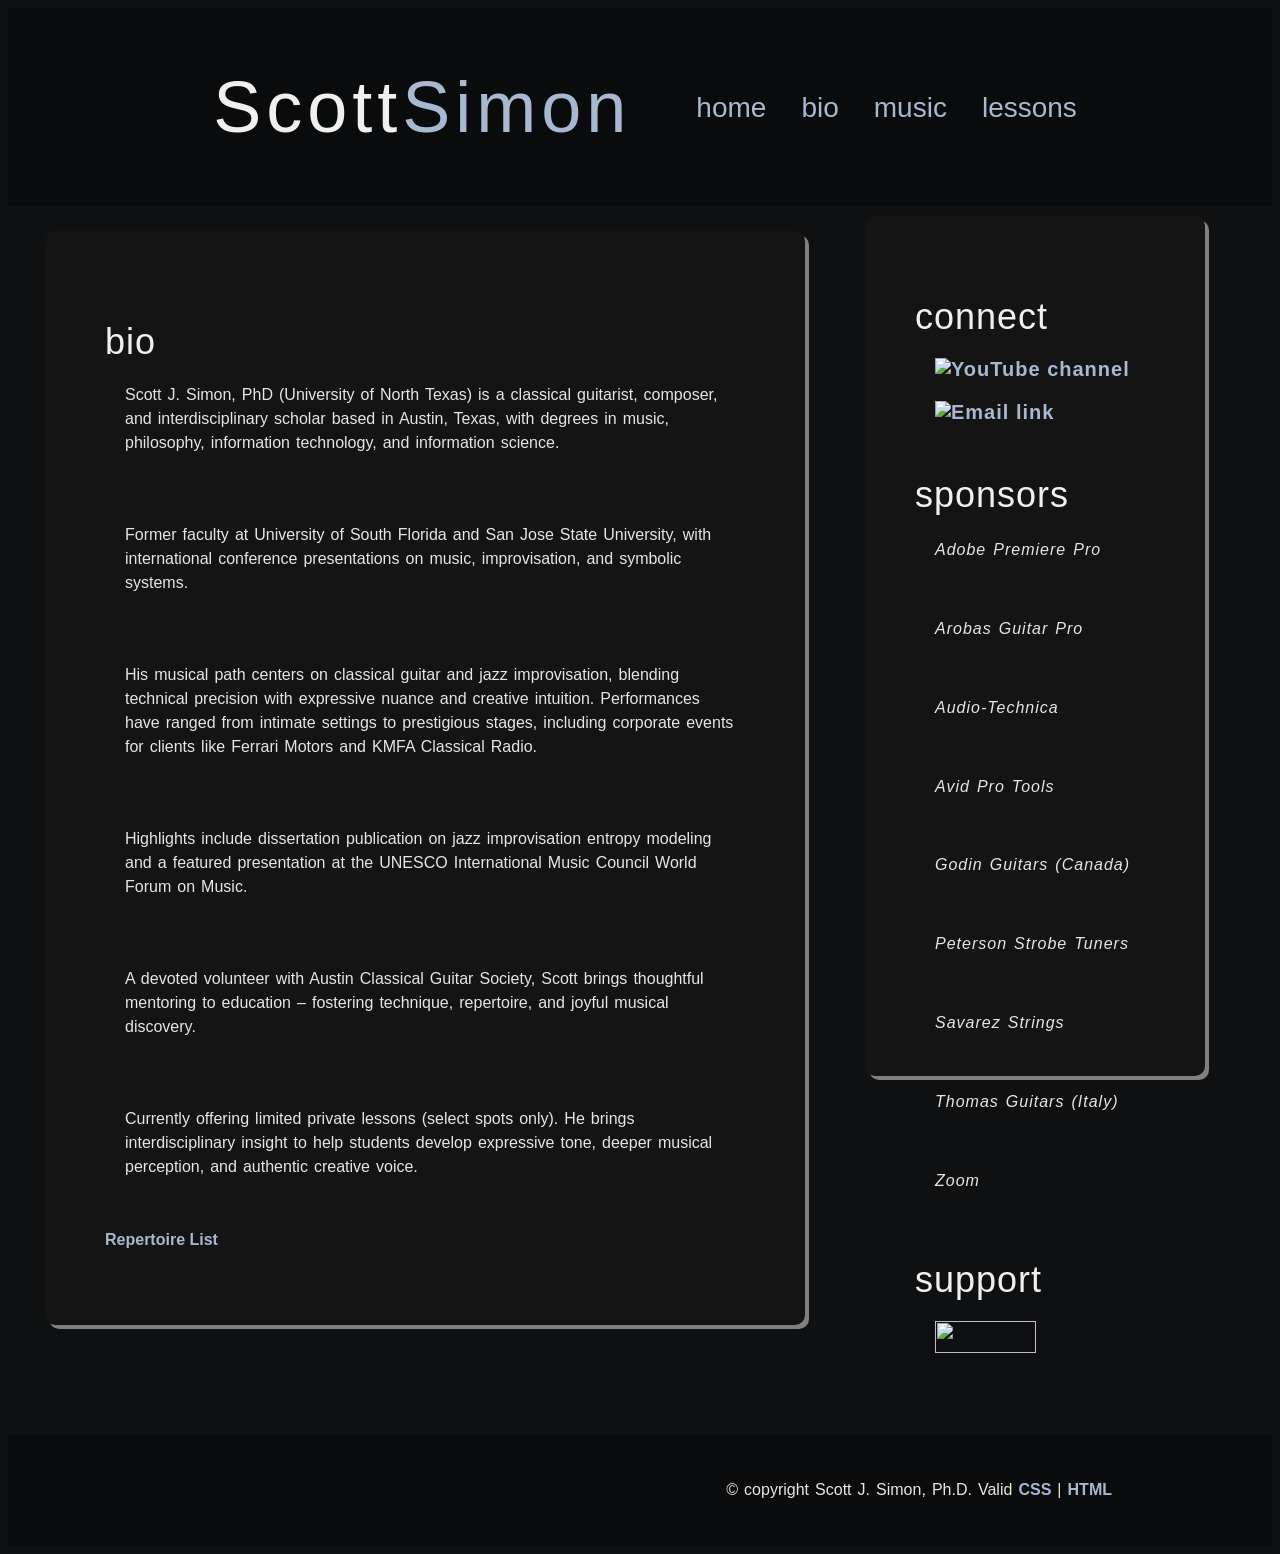
==== bio.html @ 109a1399 "Updated repertoire list" ====
<!DOCTYPE html>
<html lang="en">

<head>

    <meta charset="UTF-8">
    <meta http-equiv="X-UA-Compatible" content="IE=edge">
    <meta name="viewport" content="width=device-width, initial-scale=1.0">
	<meta name="description" content="Scott Simon, Guitarist and Instructor in Austin Texas." />
	<meta name="google-site-verification" content="yXEsLO_WBdoYjr9smmSaEwPHLW7d1sz7DmSNYf0ar5c" />
	<meta name="keywords" content="Scott Simon,Classical Guitar,Jazz Guitar,Austin Classical Guitar,ACG,Austin,Texas,Manuel Barrueco,Pat Metheny,Ralph Towner,Dominic Miller,Segovia,Julian Bream,John Williams,Christopher Parkening,David Russell,University of North Texas" />
	<meta name="location" content="Austin, Texas, USA" />
	<meta name="robots" content="follow,index" />

    <link rel="stylesheet" href="./assets/css/reset.css">
    <link rel="stylesheet" href="./assets/css/style.css">
    <link rel="icon" type="image/png" href="./assets/img/simon-8-ball.png">

    <title>Scott Simon | Bio</title>

</head>

<body>

    <header class="header">

        <h1>Scott<span class="simon">Simon</span></h1> 

        <nav>
            <ul>
                <li>
                    <a href="./index.html">home</a>
                </li>
                <li>
                    <a href="./bio.html">bio</a>
                </li>
                <li>
                    <a href="./music.html">music</a>
                </li>
                <li>
                    <a href="./lessons.html">lessons</a>
                </li>
            </ul>
        </nav>

   </header>

<main>

 <main class="container">
   
    <div class="content">

        <section class="content-pages">

            <h2>bio</h2>
          
						<p>Scott J. Simon, PhD (University of North Texas) is a classical guitarist, composer, and interdisciplinary scholar based in Austin, Texas, with degrees in music, philosophy, information technology, and information science.</p><br><br>

						<p>Former faculty at University of South Florida and San Jose State University, with international conference presentations on music, improvisation, and symbolic systems.</p><br><br>
						
						<p>His musical path centers on classical guitar and jazz improvisation, blending technical precision with expressive nuance and creative intuition. Performances have ranged from intimate settings to prestigious stages, including corporate events for clients like Ferrari Motors and KMFA Classical Radio.</p><br><br>
						
						<p>Highlights include dissertation publication on jazz improvisation entropy modeling and a featured presentation at the UNESCO International Music Council World Forum on Music.</p><br><br>
						
						<p>A devoted volunteer with Austin Classical Guitar Society, Scott brings thoughtful mentoring to education – fostering technique, repertoire, and joyful musical discovery.</p><br><br>
						
						<p>Currently offering limited private lessons (select spots only). He brings interdisciplinary insight to help students develop expressive tone, deeper musical perception, and authentic creative voice.</p><br><br>
						
            <a href="assets/dox/Simon_Repertoire.pdf" target="new">Repertoire List</a></p>

        </section>

        <aside class="aside">
            
            <section class="aside-info">
                
                <h2>connect</h2>

                <a href="https://www.youtube.com/channel/UC__pHcxO99op0351p-qzZzg?view_as=subscriber" target="_blank"><img src="assets/img/youtube.png" width="32" height="30" alt="YouTube channel"title="Scott's YouTube Channel"/></a>
                    
                <a href="mailto:simon_phd@proton.me" target="_blank"><img src="assets/img/mail.png" width="32" height="32" margin-bottom: 2px alt="Email link" title="simon_phd@proton.me"/></a>

                <h2>sponsors</h2>

								<p>Adobe Premiere Pro</p><br>
								<p>Arobas Guitar Pro</p><br>
								<p>Audio-Technica</p><br>
								<p>Avid Pro Tools</p><br>
								<p>Godin Guitars (Canada)</p><br>
								<p>Peterson Strobe Tuners</p><br>
								<p>Savarez Strings</p><br>
								<p>Thomas Guitars (Italy)</p><br>
								<p>Zoom</p><br>
              
                <h2>support</h2>
                         
                <a href="https://www.paypal.com/paypalme2/ScottJSimon" target="_blank"><img src="assets/img/paypal.png" width="101" height="32" alt=""/></a>

            </section>

        </aside>

    </div>
</main>

   <footer class="footer">

    <p>&copy; copyright Scott J. Simon,&nbspPh.D.&nbspValid  <a href="http://jigsaw.w3.org/css-validator/">CSS</a> | <a href="http://validator.w3.org/">HTML</a></p>

</footer>
    
</body>

</html>
---- assets/css/style.css ----
/* Variables */
:root {
	--border-radius: 10px;
	--box-shadow: 4px 4px grey;
}

/* Universal selector */
* {
	font-family: Calibri, 'Calibri Light', 'Gill Sans', 'Gill Sans MT', 'Trebuchet MS', sans-serif;
}

/* Element selectors */
body {
	background-color: #0F1011;
}

/* Links */
a {
	color: #A8B8D0;
	background-color: inherit;
	text-decoration: none;
	font-weight: 600;
}

a:hover {
	background-color: inherit;
	text-decoration: underline;
	text-decoration-color: #E2DFDB;
}

/* Headers - Calibri Light for titles */
h1, h2, h3, h4 {
    font-family: 'Calibri Light', Calibri, 'Gill Sans', 'Gill Sans MT', 'Trebuchet MS', sans-serif;
}

h1 {
    display: inline-block;
    font-size: 72px;
    font-weight: 200;
    letter-spacing: 5px;
    color: #F0F0F0;
}

h2 {
    margin-bottom: 20px;
    font-size: 36px;
    font-weight: 200;
    letter-spacing: 1px;
    color: #F0F0F0;
}

h3 {
    margin-bottom: 10px;
    font-size: 18.5px;
    color: #E8E6E3;
}

h4 {
    font-size: 16px;
    padding-left: 10px;
    color: #E8E6E3;
}

p {
	font-size: 16px;
	color: #E8E6E3;
	line-height: 1.5rem;
	font-weight: 400;
	line-height: 1.8;
	word-spacing: 0.1em;
}

/* Class selectors */
.header {
	display: flex;
	flex-wrap: wrap;
	padding: 10px 0px 10px 10px;
	margin-bottom: 0px;
	background-color: #0A0B0C;
	justify-content: center; 
}

.header h1 .simon {
	color: #A8B8D0;
}

.header nav {
	text-align: right;
	margin-top: 30px;
	font-size: 36px;
	font-weight: 400;
}

.header nav ul {
	list-style: none;
}

.header nav ul li {
	display: inline-block;
	margin-left: 25px;
	padding-bottom: 10px
}

.header nav a {
	font-size: 28px;
	font-weight: 200;
}

.container {
	display: flex;
	flex-wrap: wrap;
	justify-content: center; 
}

.hero {
	display: flex;
	flex-wrap: wrap;
	justify-content: center;
	margin: 50px 20px 20px 40px;
}

.hero img {
	margin-right: 35px;
	border-radius: var(--border-radius);
	box-shadow: var(--box-shadow);
}

.header-box {
	max-width: 560px;
	height: 315px;
	margin: 40px 50px 0px 20px;
	border-radius: var(--border-radius);
	box-shadow: var(--box-shadow);
}

.header-box iframe {
	border-radius: var(--border-radius);
	box-shadow: var(--box-shadow);
}

.content {
	width: 100%;
	display: flex;
	flex-wrap: wrap;
	justify-content: center;
	margin-bottom: 100px;
}

.content-intro {
	width: 680px;
	padding: 60px 20px 60px 60px;
	margin: 20px 10px 10px 20px;
	background-color:#141414;
	font-weight: 400;
	border-radius: var(--border-radius);
	box-shadow: var(--box-shadow);  
}

.content-intro p {
	padding: 0px 50px 0px 20px;
}

.content-intro iframe {
	margin-left: 35px;
}

.content-intro img {
	border-radius: var(--border-radius);
	box-shadow: var(--box-shadow);
}

.content-pages {
	width: 680px;
	padding: 60px 20px 60px 60px;
	margin: 25px 10px 10px 20px;
	background-color:#141414;
	font-weight: 400;
	border-radius: var(--border-radius);
	box-shadow: var(--box-shadow);  
}

.content-pages p {
	padding: 0px 50px 0px 20px;
	line-height: 1.5rem;
}

.content-pages img {
	margin-left: 40px;
	border-radius: var(--border-radius);
	box-shadow: var(--box-shadow);
}

.aside {
	width: 280px;
	height: 800px;
	padding: 50px 10px 10px 50px;
	margin: 10px 50px 0px 50px;
	background-color: #141414;
	letter-spacing: 1px;
	border-radius: var(--border-radius);
	box-shadow: var(--box-shadow);
}  

.aside a {
	font-size: 20px;
	font-weight: 600;
}

.aside img {
	margin: 0px 10px 20px 20px;
}

.aside-info p {
	font-style: italic;
	padding-left: 20px;
}

.footer {
	text-align: right;
	padding: 25px 160px 25px 0px;
	background-color:#0A0B0C;
}

/* Media queries */
@media screen and (min-width: 1990px) {
	.header, .container, .footer  {
	zoom: 2;
 }
}

@media screen and (max-width: 992px)
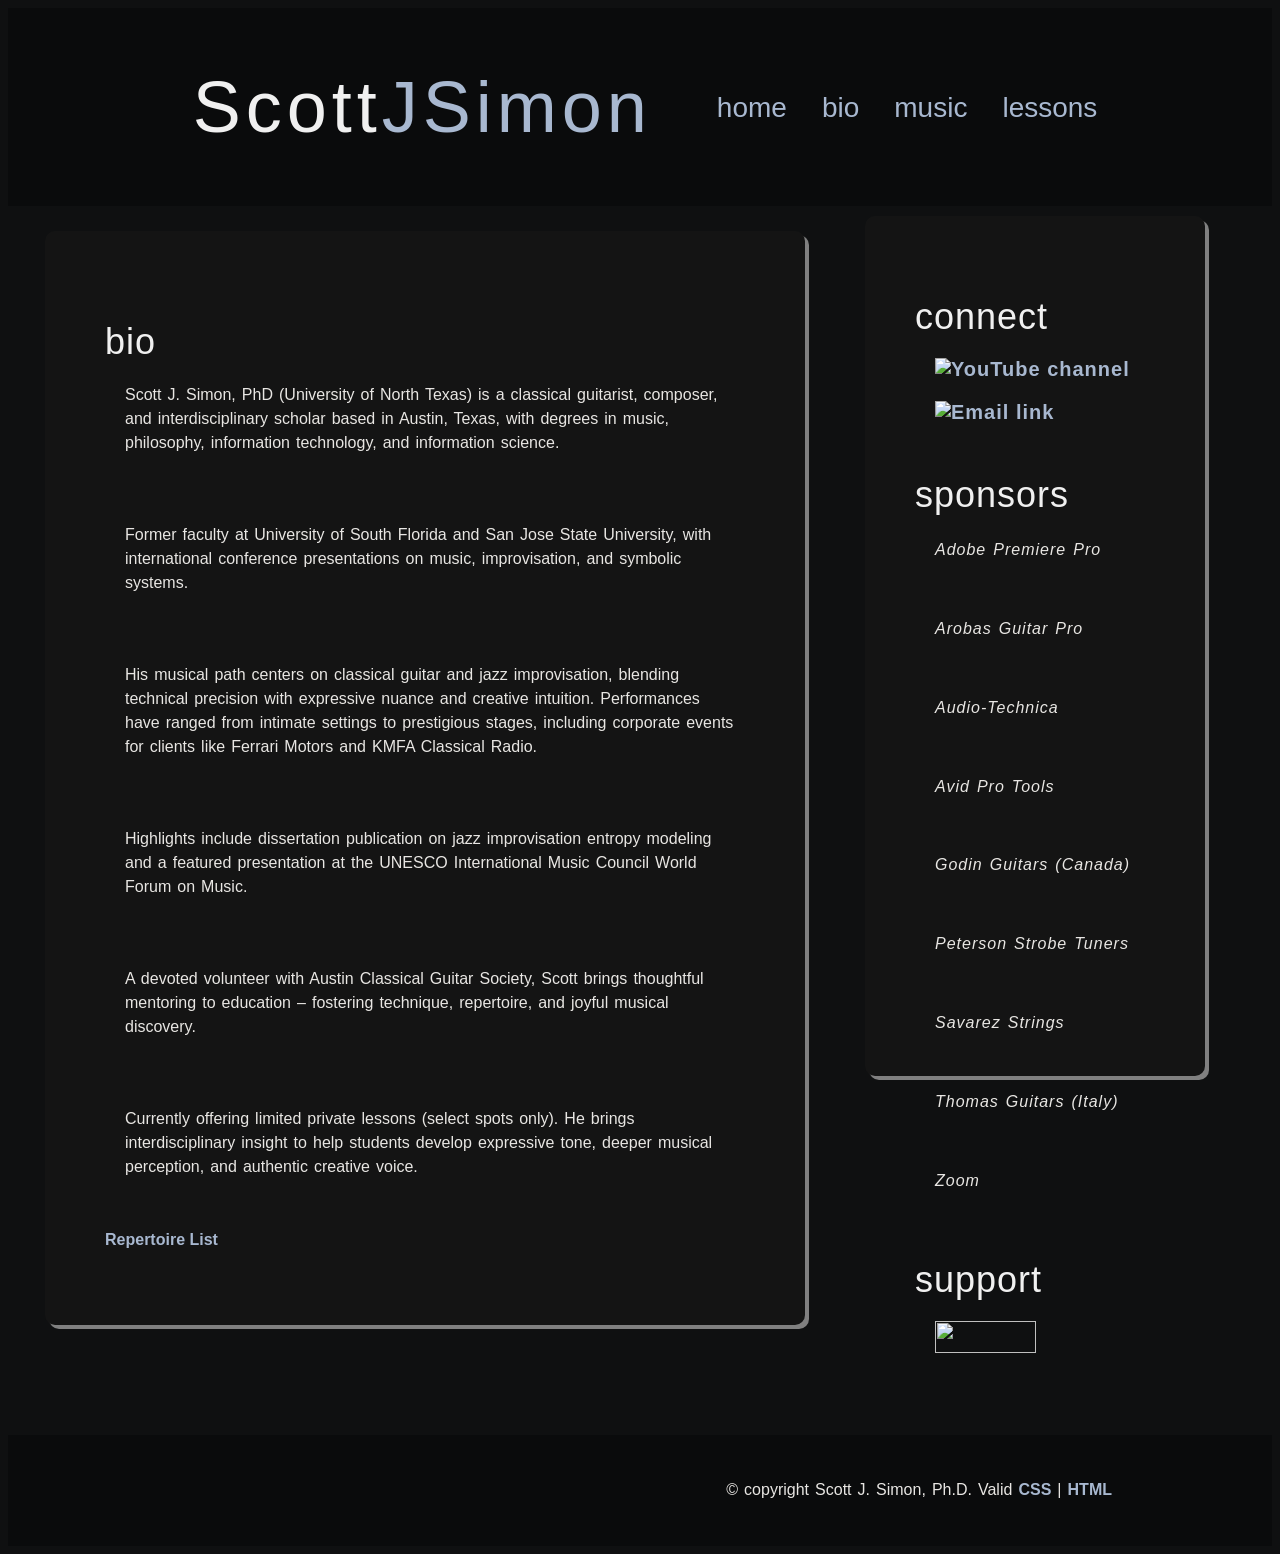
==== commit 77eaf4fe: "Updated banner" ====
--- a/bio.html
+++ b/bio.html
@@ -1,22 +1,40 @@
 <!DOCTYPE html>
 <html lang="en">
 
-<head>
+	<head>
 
+    <!-- Basic Meta -->
     <meta charset="UTF-8">
     <meta http-equiv="X-UA-Compatible" content="IE=edge">
     <meta name="viewport" content="width=device-width, initial-scale=1.0">
-	<meta name="description" content="Scott Simon, Guitarist and Instructor in Austin Texas." />
-	<meta name="google-site-verification" content="yXEsLO_WBdoYjr9smmSaEwPHLW7d1sz7DmSNYf0ar5c" />
-	<meta name="keywords" content="Scott Simon,Classical Guitar,Jazz Guitar,Austin Classical Guitar,ACG,Austin,Texas,Manuel Barrueco,Pat Metheny,Ralph Towner,Dominic Miller,Segovia,Julian Bream,John Williams,Christopher Parkening,David Russell,University of North Texas" />
-	<meta name="location" content="Austin, Texas, USA" />
-	<meta name="robots" content="follow,index" />
 
+    <!-- SEO -->
+		<title>Scott J. Simon | Bio | Classical Guitarist & Composer</title>
+
+		<meta name="description" content="Scott J. Simon, PhD is a classical guitarist, composer, and interdisciplinary scholar based in Austin, Texas. Former faculty at University of South Florida and San Jose State, with international presentations and published research on jazz improvisation." />
+
+    <meta name="keywords" content="classical guitar, contemporary classical guitar, meditative guitar, non-functional harmony, ECM style guitar, original classical guitar compositions, Austin classical guitarist" />
+
+    <meta name="robots" content="index, follow">
+    <meta name="google-site-verification" content="yXEsLO_WBdoYjr9smmSaEwPHLW7d1sz7DmSNYf0ar5c" />
+
+    <!-- Open Graph (Facebook, LinkedIn, etc.) -->
+    <meta property="og:title" content="Scott J. Simon | Classical Guitarist & Composer" />
+    <meta property="og:description" content="Meditative classical guitar music rooted in non-functional harmony and ECM aesthetics. Original compositions and sheet music from Austin, Texas." />
+    <meta property="og:type" content="website" />
+    <meta property="og:url" content="https://simonmusic.me" />
+    <meta property="og:image" content="https://simonmusic.me/assets/img/og-image.jpg" />
+
+    <!-- Twitter Card -->
+    <meta name="twitter:card" content="summary_large_image" />
+    <meta name="twitter:title" content="Scott J. Simon | Classical Guitarist & Composer" />
+    <meta name="twitter:description" content="Meditative classical guitar music rooted in non-functional harmony and ECM aesthetics. Original compositions and sheet music from Austin, Texas." />
+    <meta name="twitter:image" content="https://simonmusic.me/assets/img/og-image.jpg" />
+
+    <!-- Stylesheets & Favicon -->
     <link rel="stylesheet" href="./assets/css/reset.css">
     <link rel="stylesheet" href="./assets/css/style.css">
     <link rel="icon" type="image/png" href="./assets/img/simon-8-ball.png">
-
-    <title>Scott Simon | Bio</title>
 
 </head>
 
@@ -24,7 +42,7 @@
 
     <header class="header">
 
-        <h1>Scott<span class="simon">Simon</span></h1> 
+        <h1>Scott<span class="simon">JSimon</span></h1> 
 
         <nav>
             <ul>
@@ -77,7 +95,7 @@
                 
                 <h2>connect</h2>
 
-                <a href="https://www.youtube.com/channel/UC__pHcxO99op0351p-qzZzg?view_as=subscriber" target="_blank"><img src="assets/img/youtube.png" width="32" height="30" alt="YouTube channel"title="Scott's YouTube Channel"/></a>
+                <a href="https://www.youtube.com/channel/UC__pHcxO99op0351p-qzZzg" target="_blank"><img src="assets/img/youtube.png" width="32" height="30" alt="YouTube channel"title="Scott's YouTube Channel"/></a>
                     
                 <a href="mailto:simon_phd@proton.me" target="_blank"><img src="assets/img/mail.png" width="32" height="32" margin-bottom: 2px alt="Email link" title="simon_phd@proton.me"/></a>
 
--- a/assets/css/style.css
+++ b/assets/css/style.css
@@ -228,4 +228,8 @@
  }
 }
 
-@media screen and (max-width: 992px)+@media screen and (max-width: 992px) {
+	.header, .container, .footer {
+			background-color: #141414;
+	}
+}
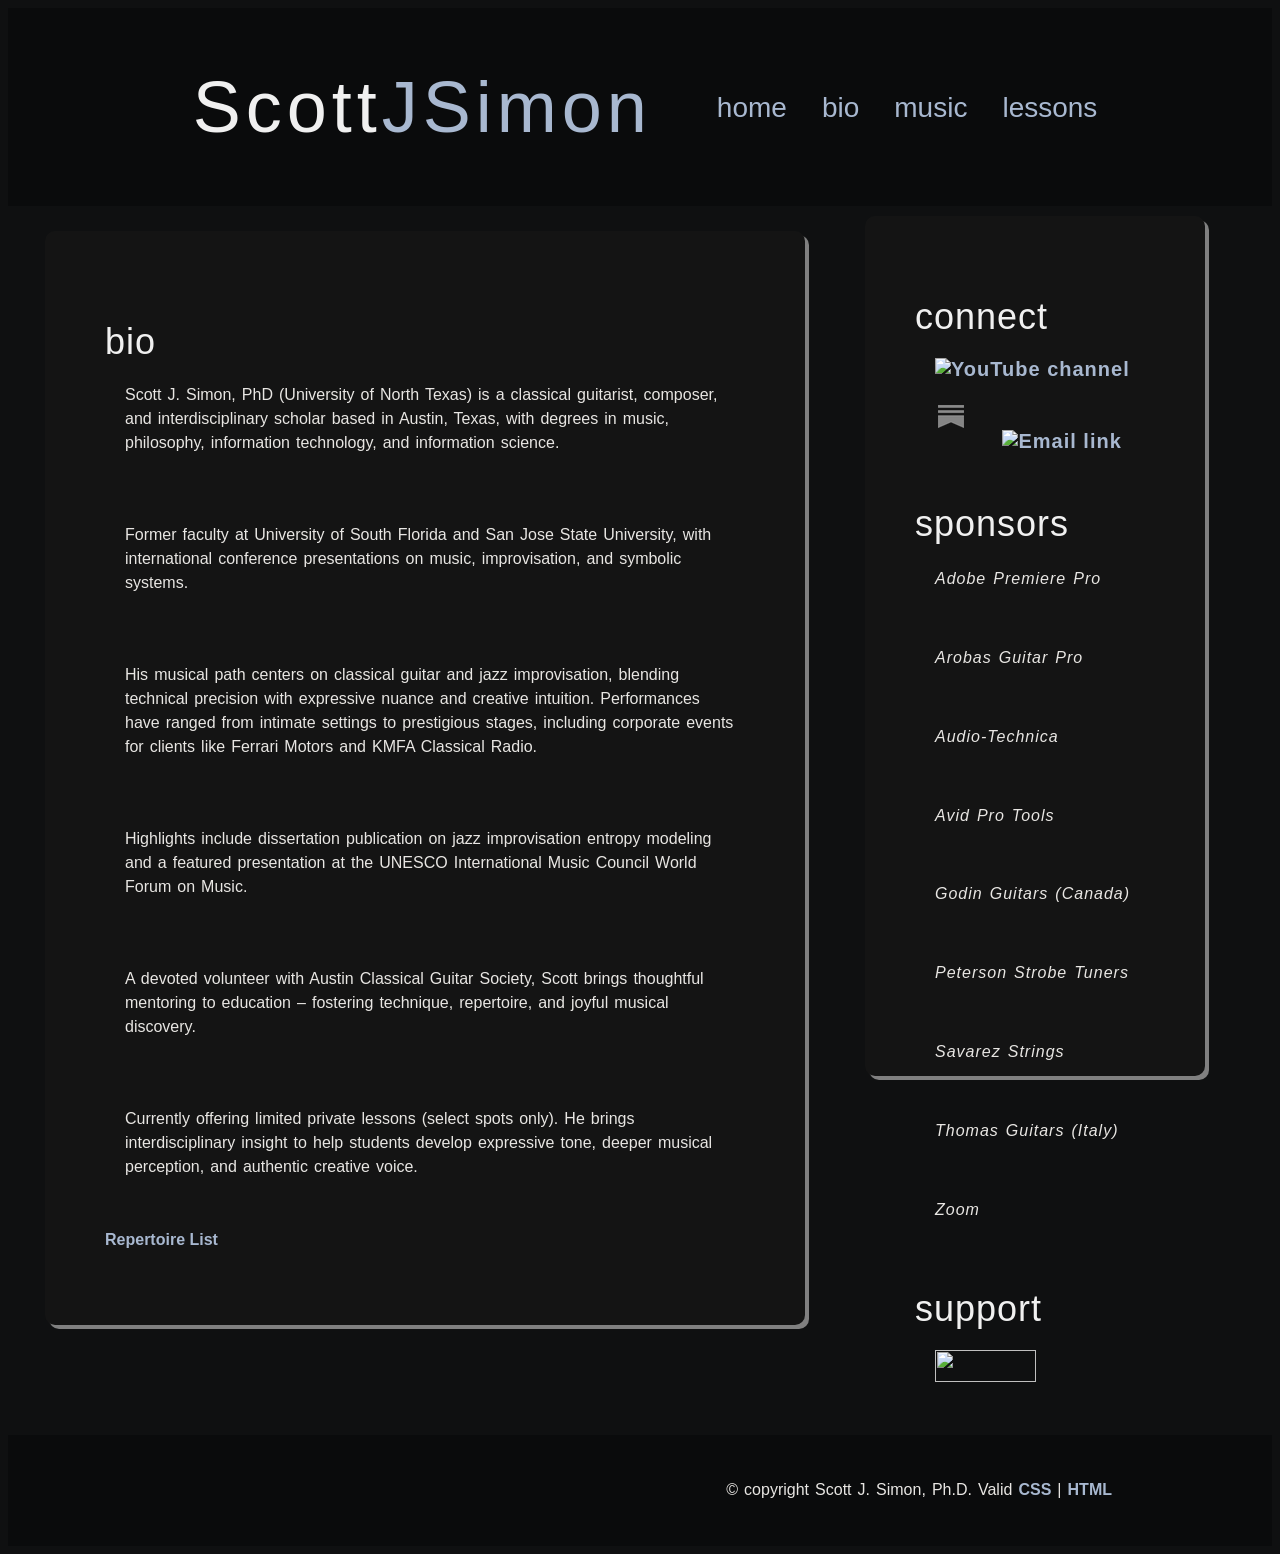
==== commit b30dc6db: "Added Substack icon to sidebar" ====
--- a/bio.html
+++ b/bio.html
@@ -96,6 +96,9 @@
                 <h2>connect</h2>
 
                 <a href="https://www.youtube.com/channel/UC__pHcxO99op0351p-qzZzg" target="_blank"><img src="assets/img/youtube.png" width="32" height="30" alt="YouTube channel"title="Scott's YouTube Channel"/></a>
+
+							
+								<a href="https://scottjsimon.substack.com/" target="_blank"><img src="assets/img/substack.png" alt="Substack"title="Scott's Substack"/></a>
                     
                 <a href="mailto:simon_phd@proton.me" target="_blank"><img src="assets/img/mail.png" width="32" height="32" margin-bottom: 2px alt="Email link" title="simon_phd@proton.me"/></a>
 
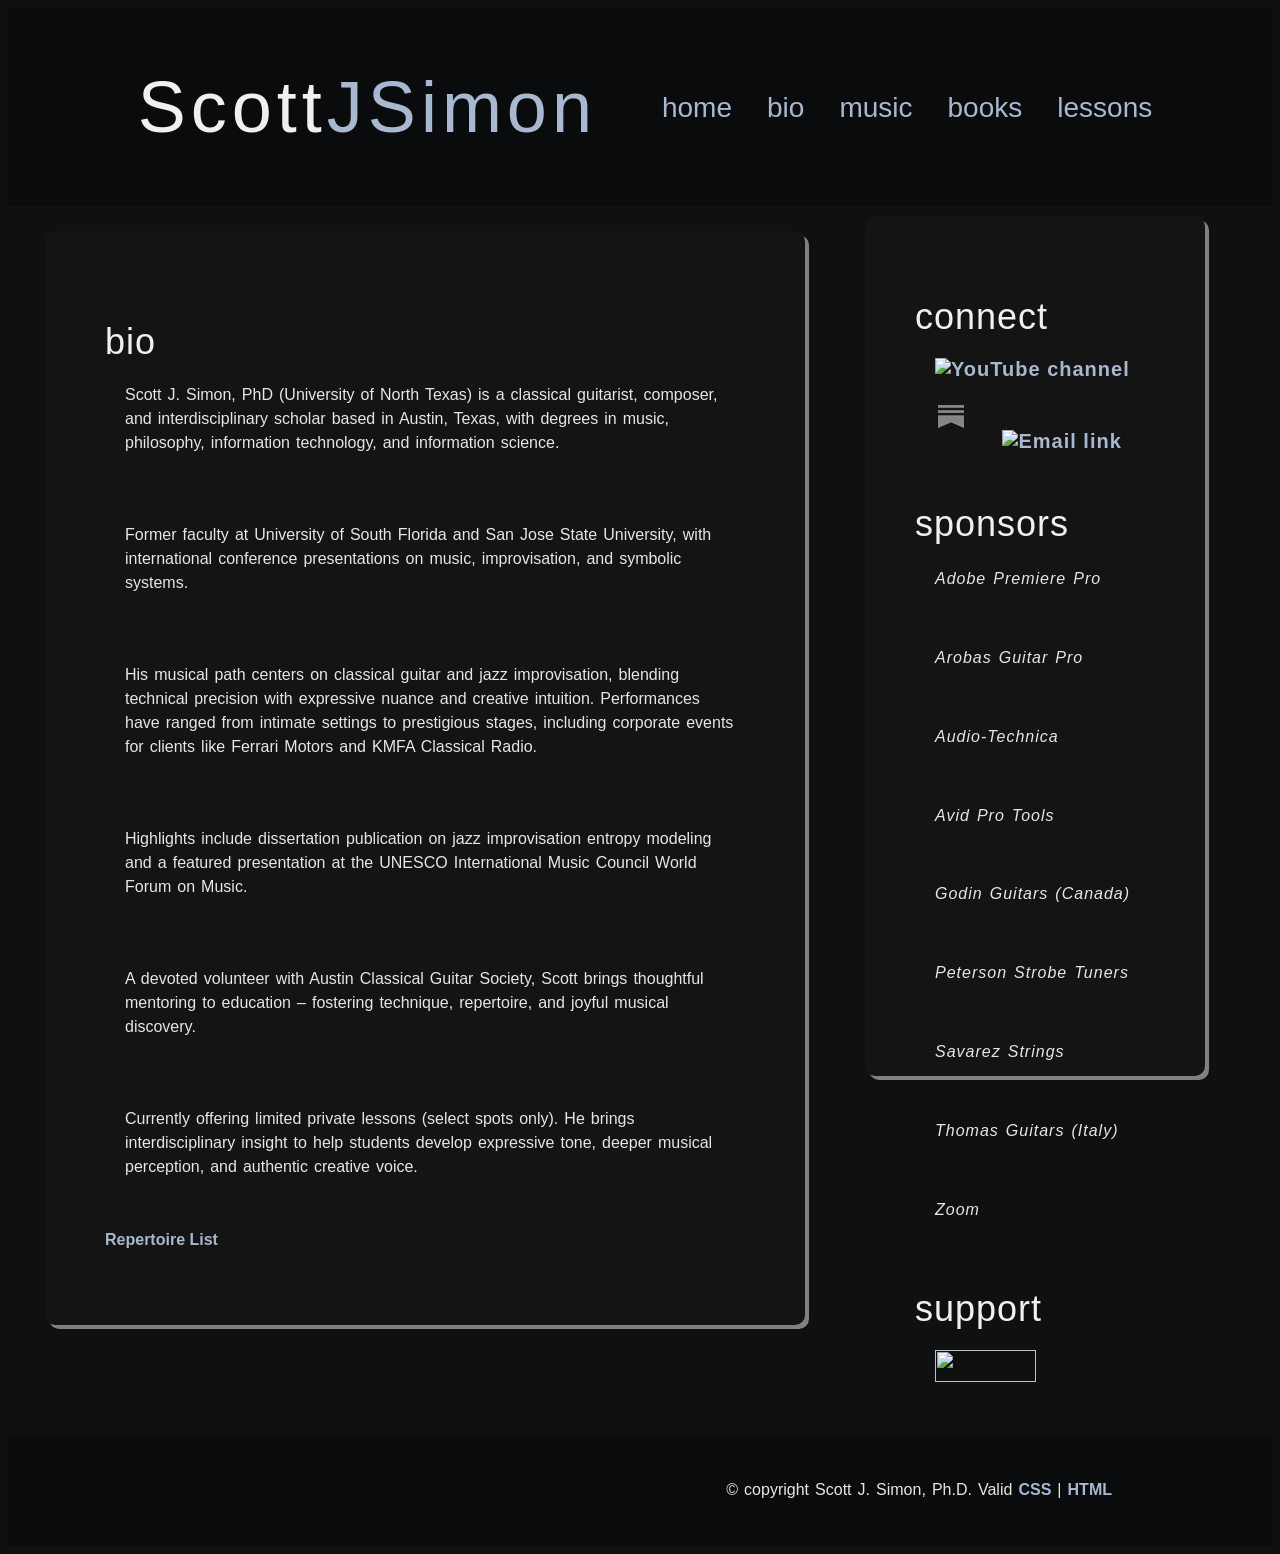
==== commit afbbe55d: "Books page and nav update" ====
--- a/bio.html
+++ b/bio.html
@@ -18,18 +18,18 @@
     <meta name="robots" content="index, follow">
     <meta name="google-site-verification" content="yXEsLO_WBdoYjr9smmSaEwPHLW7d1sz7DmSNYf0ar5c" />
 
-    <!-- Open Graph (Facebook, LinkedIn, etc.) -->
-    <meta property="og:title" content="Scott J. Simon | Classical Guitarist & Composer" />
-    <meta property="og:description" content="Meditative classical guitar music rooted in non-functional harmony and ECM aesthetics. Original compositions and sheet music from Austin, Texas." />
-    <meta property="og:type" content="website" />
-    <meta property="og:url" content="https://simonmusic.me" />
-    <meta property="og:image" content="https://simonmusic.me/assets/img/og-image.jpg" />
+		<!-- Open Graph (Facebook, LinkedIn, etc.) -->
+		<meta property="og:title" content="Scott J. Simon | Classical Guitarist & Composer" />
+		<meta property="og:description" content="Meditative classical guitar music rooted in non-functional harmony and ECM aesthetics. Original compositions and sheet music from Austin, Texas." />
+		<meta property="og:type" content="website" />
+		<meta property="og:url" content="https://scottjsimon.com" />
+		<meta property="og:image" content="https://scottjsimon.com/assets/img/og-image.jpg" />
 
-    <!-- Twitter Card -->
-    <meta name="twitter:card" content="summary_large_image" />
-    <meta name="twitter:title" content="Scott J. Simon | Classical Guitarist & Composer" />
-    <meta name="twitter:description" content="Meditative classical guitar music rooted in non-functional harmony and ECM aesthetics. Original compositions and sheet music from Austin, Texas." />
-    <meta name="twitter:image" content="https://simonmusic.me/assets/img/og-image.jpg" />
+		<!-- Twitter Card -->
+		<meta name="twitter:card" content="summary_large_image" />
+		<meta name="twitter:title" content="Scott J. Simon | Classical Guitarist & Composer" />
+		<meta name="twitter:description" content="Meditative classical guitar music rooted in non-functional harmony and ECM aesthetics. Original compositions and sheet music from Austin, Texas." />
+		<meta name="twitter:image" content="https://scottjsimon.com/assets/img/og-image.jpg" />
 
     <!-- Stylesheets & Favicon -->
     <link rel="stylesheet" href="./assets/css/reset.css">
@@ -53,11 +53,14 @@
                     <a href="./bio.html">bio</a>
                 </li>
                 <li>
-                    <a href="./music.html">music</a>
-                </li>
-                <li>
-                    <a href="./lessons.html">lessons</a>
-                </li>
+										<a href="./music.html">music</a>
+								</li>
+								<li>
+										<a href="./books.html">books</a>
+								</li>
+								<li>
+										<a href="./lessons.html">lessons</a>
+								</li>
             </ul>
         </nav>
 
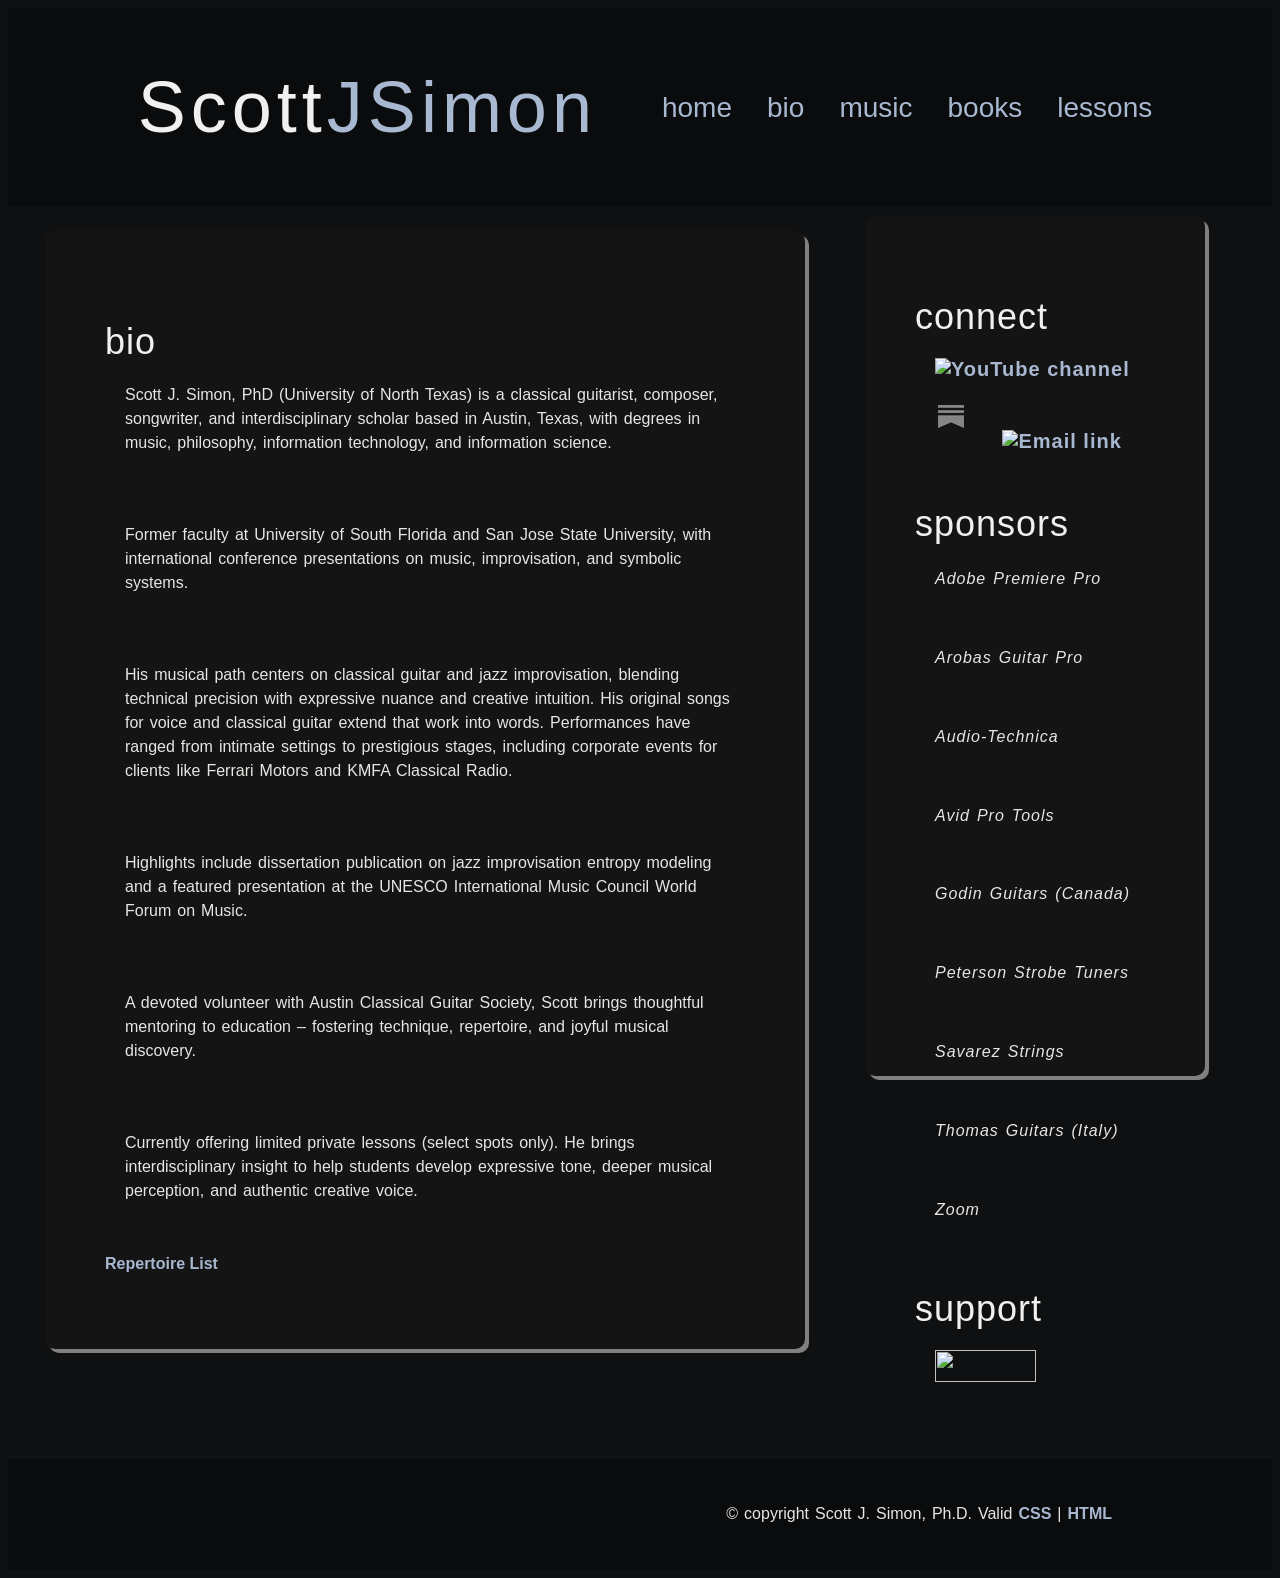
==== commit c2310e95: "Updated bio" ====
--- a/bio.html
+++ b/bio.html
@@ -76,11 +76,11 @@
 
             <h2>bio</h2>
           
-						<p>Scott J. Simon, PhD (University of North Texas) is a classical guitarist, composer, and interdisciplinary scholar based in Austin, Texas, with degrees in music, philosophy, information technology, and information science.</p><br><br>
+						<p>Scott J. Simon, PhD (University of North Texas) is a classical guitarist, composer, songwriter, and interdisciplinary scholar based in Austin, Texas, with degrees in music, philosophy, information technology, and information science.</p><br><br>
 
 						<p>Former faculty at University of South Florida and San Jose State University, with international conference presentations on music, improvisation, and symbolic systems.</p><br><br>
 						
-						<p>His musical path centers on classical guitar and jazz improvisation, blending technical precision with expressive nuance and creative intuition. Performances have ranged from intimate settings to prestigious stages, including corporate events for clients like Ferrari Motors and KMFA Classical Radio.</p><br><br>
+						<p>His musical path centers on classical guitar and jazz improvisation, blending technical precision with expressive nuance and creative intuition. His original songs for voice and classical guitar extend that work into words. Performances have ranged from intimate settings to prestigious stages, including corporate events for clients like Ferrari Motors and KMFA Classical Radio.</p><br><br>
 						
 						<p>Highlights include dissertation publication on jazz improvisation entropy modeling and a featured presentation at the UNESCO International Music Council World Forum on Music.</p><br><br>
 						
